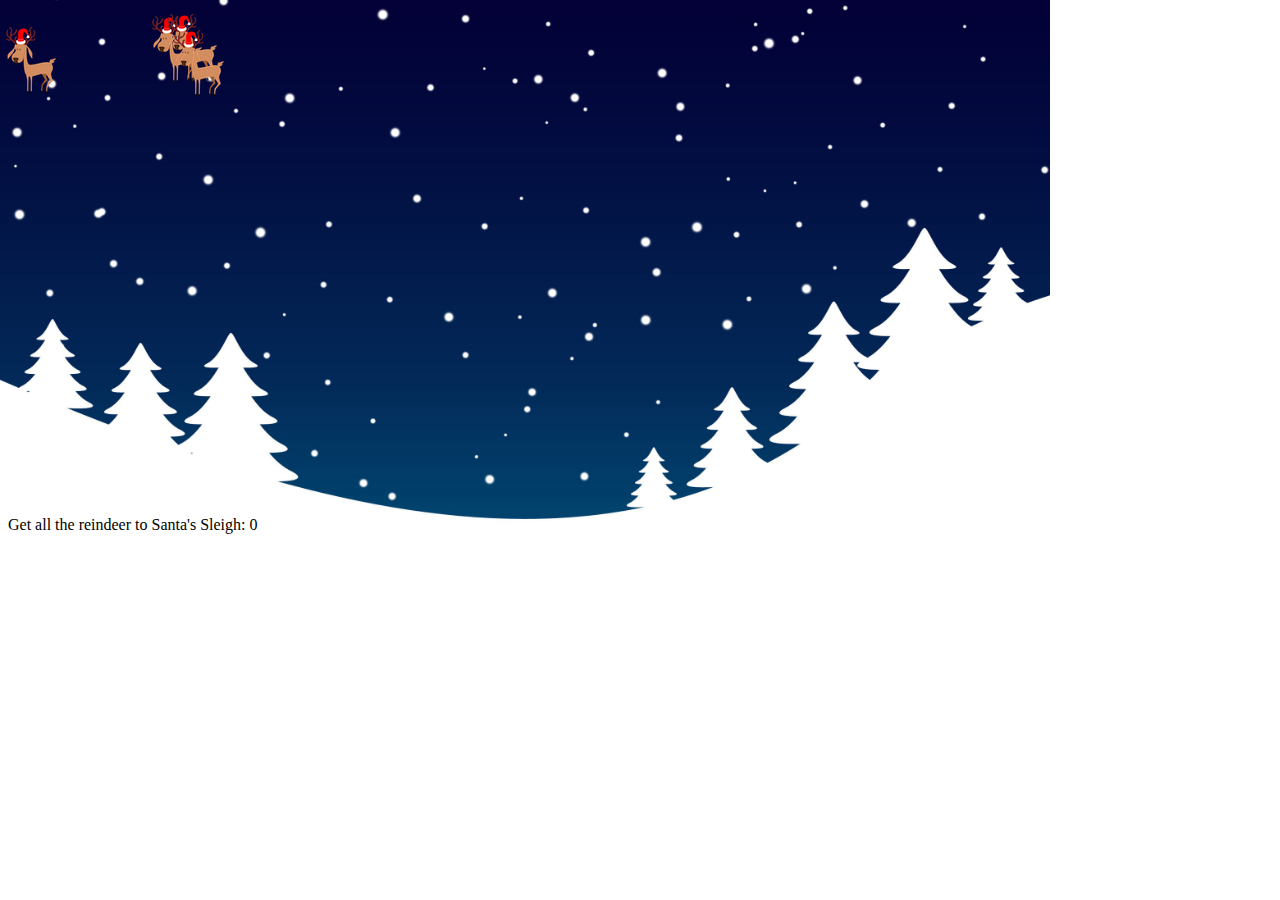
==== reindeerHTML.html @ ea7f429d "counter and background" ====
<!doctype html>
<html lang="en">

<head>
  <title>jQuery Demo</title>
  <link rel="stylesheet" href="reindeerCSS.css">
</head>

<body>

<script src="https://cdnjs.cloudflare.com/ajax/libs/jquery/2.1.3/jquery.min.js"></script>
<script src="reinddeerJS.js"></script>
<a id='a'onclick="functionA()" href="#"></a>
<a id='b'onclick="functionB()" href="#"></a>
<a id='c'onclick="functionC()" href="#"></a>
<a id='d'onclick="functionD()" href="#"></a>
<!--<img src="santaAndReindeer.jpg" alt="santa">-->
<p id="demo">Get all the reindeer to Santa's Sleigh: 0</p>
</body>

</html>
---- reindeerCSS.css ----
#a{
width: 50px;
height:66px;
background-image:url('reindeer.png');
position:fixed;
    
}

#b {
width: 50px;
height:66px;
 background-image:url('reindeer.png');
position:fixed;
    
}
#c {
width: 50px;
height:66px;
background-image:url('reindeer.png');
position:fixed;
    
}
#d {
width: 50px;
height:66px;
 background-image:url('reindeer.png');
position:fixed;
    
}
body {
  background-image: url(snowBackground.jpeg);
  background-repeat: no-repeat;
  background-size: 1050px;

}
img {
  position: absolute;
  left: 0px;
  top: 450px;
}
p {
    position: absolute;
    top: 500px;
}
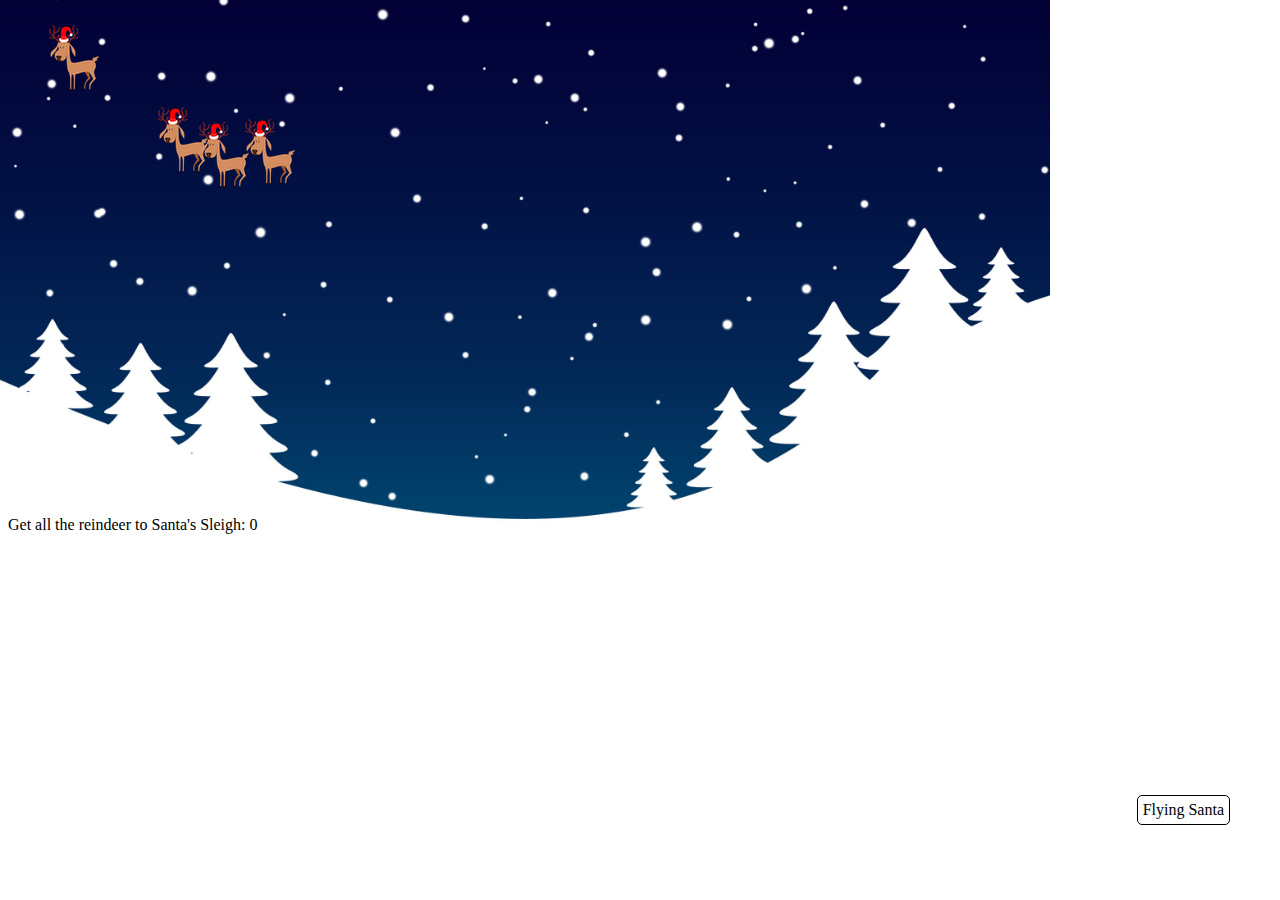
==== commit 936a1831: "Button" ====
--- a/reindeerHTML.html
+++ b/reindeerHTML.html
@@ -16,6 +16,7 @@
 <a id='d'onclick="functionD()" href="#"></a>
 <!--<img src="santaAndReindeer.jpg" alt="santa">-->
 <p id="demo">Get all the reindeer to Santa's Sleigh: 0</p>
+<a id="link" href="index.html">Flying Santa</a>
 </body>
 
 </html>
--- a/reindeerCSS.css
+++ b/reindeerCSS.css
@@ -43,3 +43,16 @@
     position: absolute;
     top: 500px;
 }
+#link {
+    font-family: "Avenir";
+    border-style: solid;
+    border-width: 0.5px;
+    border-radius: 5px;
+    border-color: black;
+    padding: 5px;
+    position: absolute;
+    right: 50px;
+    bottom: 75px;
+    text-decoration: none;
+    color: black;
+}
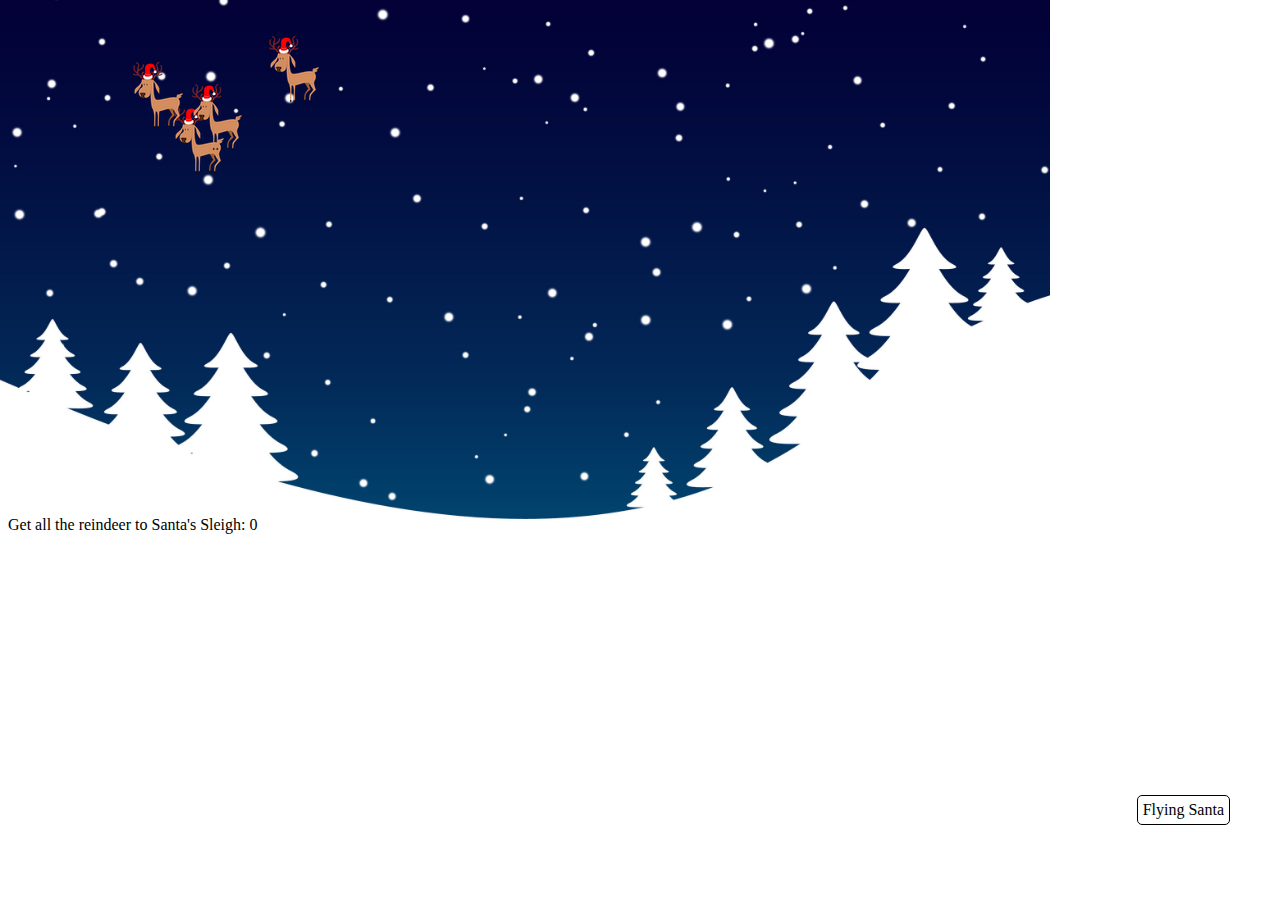
==== commit b81bbaca: "asdfgh" ====
--- a/reindeerHTML.html
+++ b/reindeerHTML.html
@@ -20,4 +20,6 @@
 </body>
 
 </html>
-
+<!-- Credits:
+https://codepen.io/cooljockey/pen/uyeHz?editors=1111
+-->
--- a/reindeerCSS.css
+++ b/reindeerCSS.css
@@ -10,7 +10,7 @@
 #b {
 width: 50px;
 height:66px;
- background-image:url('reindeer.png');
+background-image:url('reindeer.png');
 position:fixed;
     
 }
@@ -24,12 +24,12 @@
 #d {
 width: 50px;
 height:66px;
- background-image:url('reindeer.png');
+background-image:url('reindeer.png');
 position:fixed;
     
 }
 body {
-  background-image: url(snowBackground.jpeg);
+  background-image: url('snowBackground.jpeg');
   background-repeat: no-repeat;
   background-size: 1050px;
 
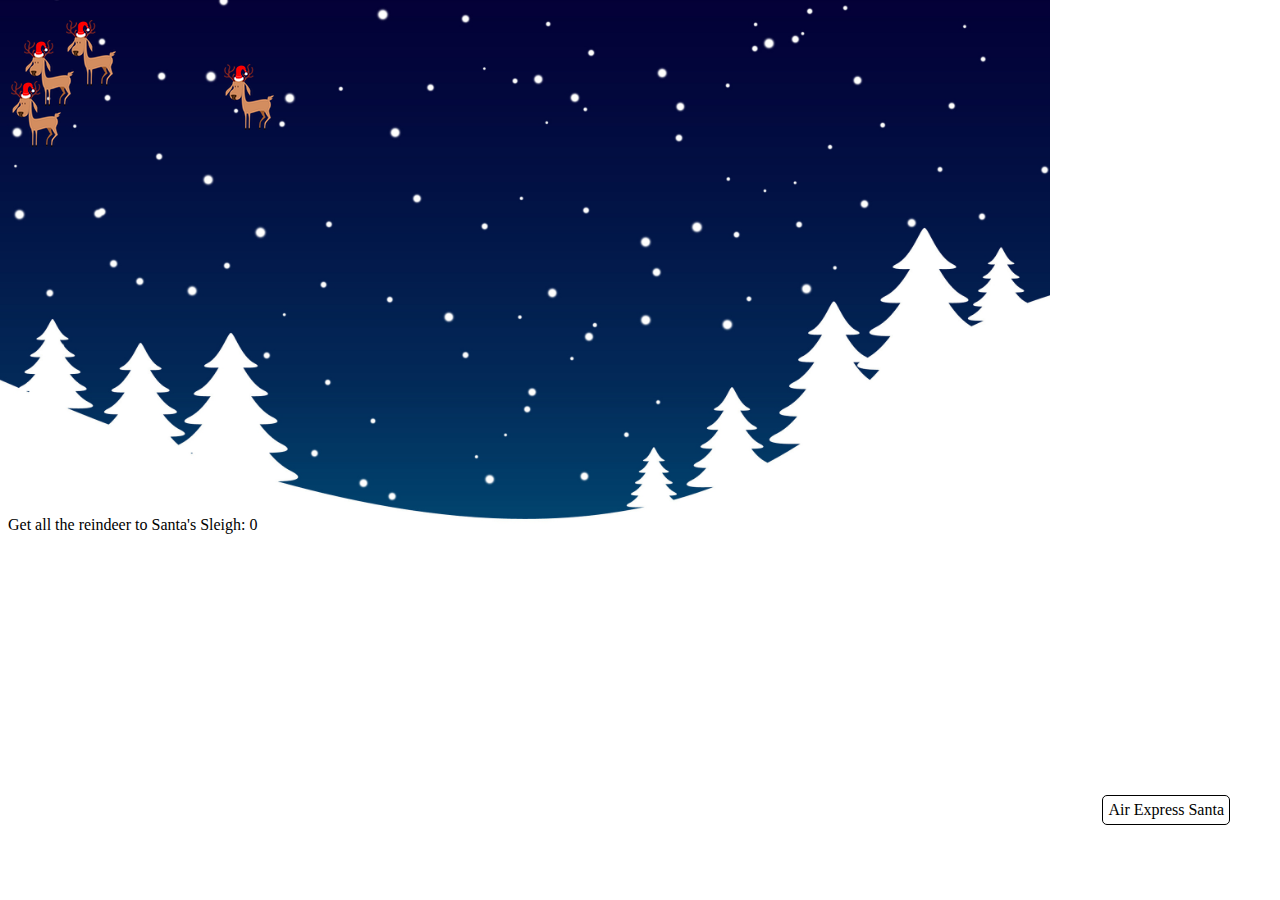
==== commit 16f1babd: "links" ====
--- a/reindeerHTML.html
+++ b/reindeerHTML.html
@@ -16,10 +16,8 @@
 <a id='d'onclick="functionD()" href="#"></a>
 <!--<img src="santaAndReindeer.jpg" alt="santa">-->
 <p id="demo">Get all the reindeer to Santa's Sleigh: 0</p>
-<a id="link" href="index.html">Flying Santa</a>
+<a id="link" href="santa.html">Air Express Santa</a>
 </body>
 
 </html>
-<!-- Credits:
-https://codepen.io/cooljockey/pen/uyeHz?editors=1111
--->
+
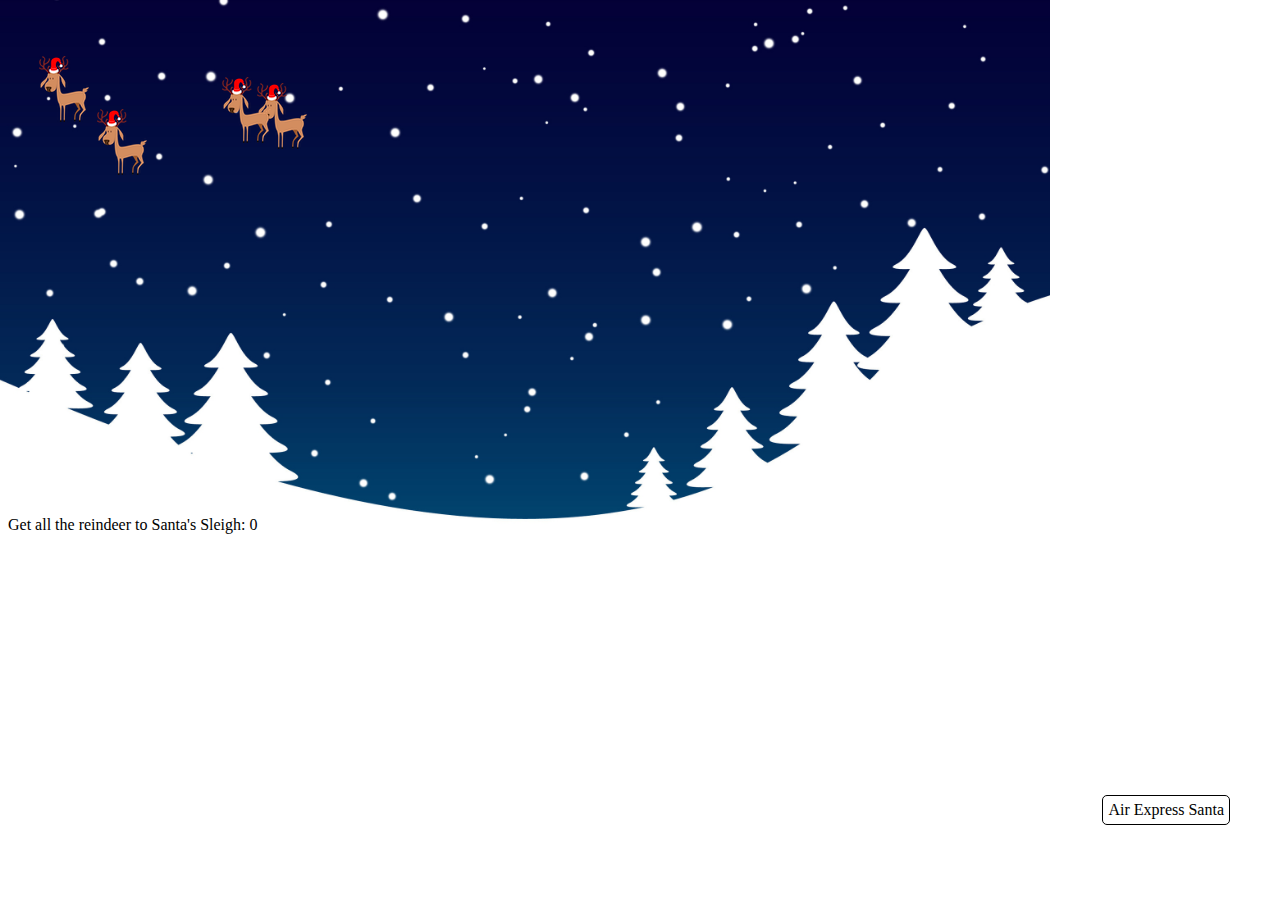
==== commit 373ae929: "Merge branch 'master' of https://github.com/clarkmahaffey/HolidayHomies" ====
--- a/reindeerHTML.html
+++ b/reindeerHTML.html
@@ -20,4 +20,6 @@
 </body>
 
 </html>
-
+<!-- Credits:
+https://codepen.io/cooljockey/pen/uyeHz?editors=1111
+-->
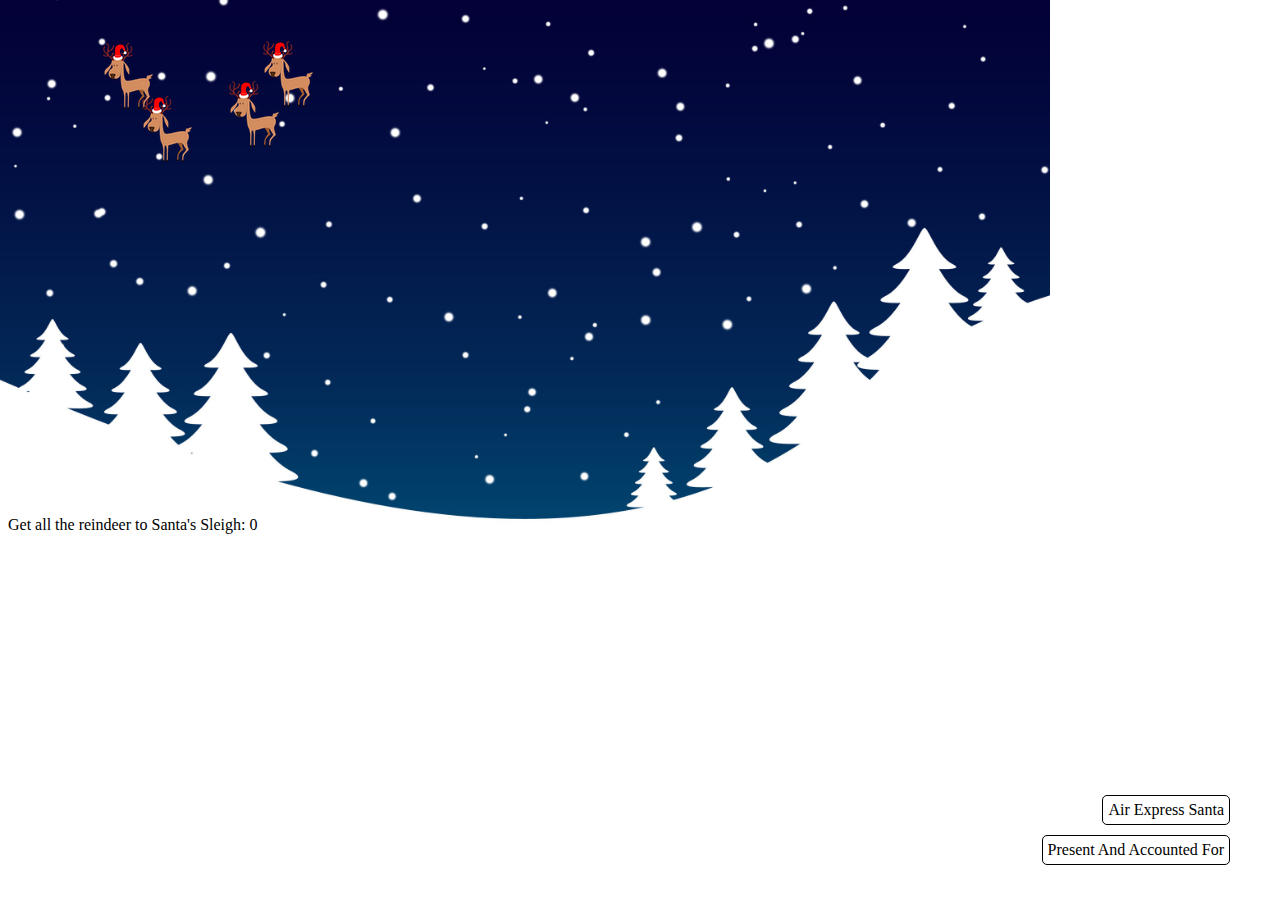
==== commit add29f89: "buttons" ====
--- a/reindeerHTML.html
+++ b/reindeerHTML.html
@@ -16,7 +16,8 @@
 <a id='d'onclick="functionD()" href="#"></a>
 <!--<img src="santaAndReindeer.jpg" alt="santa">-->
 <p id="demo">Get all the reindeer to Santa's Sleigh: 0</p>
-<a id="link" href="santa.html">Air Express Santa</a>
+<a id="link1" href="santa.html">Air Express Santa</a>
+<a id="link2" href="index.html">Present And Accounted For</a>
 </body>
 
 </html>
--- a/reindeerCSS.css
+++ b/reindeerCSS.css
@@ -43,7 +43,7 @@
     position: absolute;
     top: 500px;
 }
-#link {
+#link1 {
     font-family: "Avenir";
     border-style: solid;
     border-width: 0.5px;
@@ -56,3 +56,16 @@
     text-decoration: none;
     color: black;
 }
+#link2 {
+    font-family: "Avenir";
+    border-style: solid;
+    border-width: 0.5px;
+    border-radius: 5px;
+    border-color: black;
+    padding: 5px;
+    position: absolute;
+    right: 50px;
+    bottom: 35px;
+    text-decoration: none;
+    color: black;
+}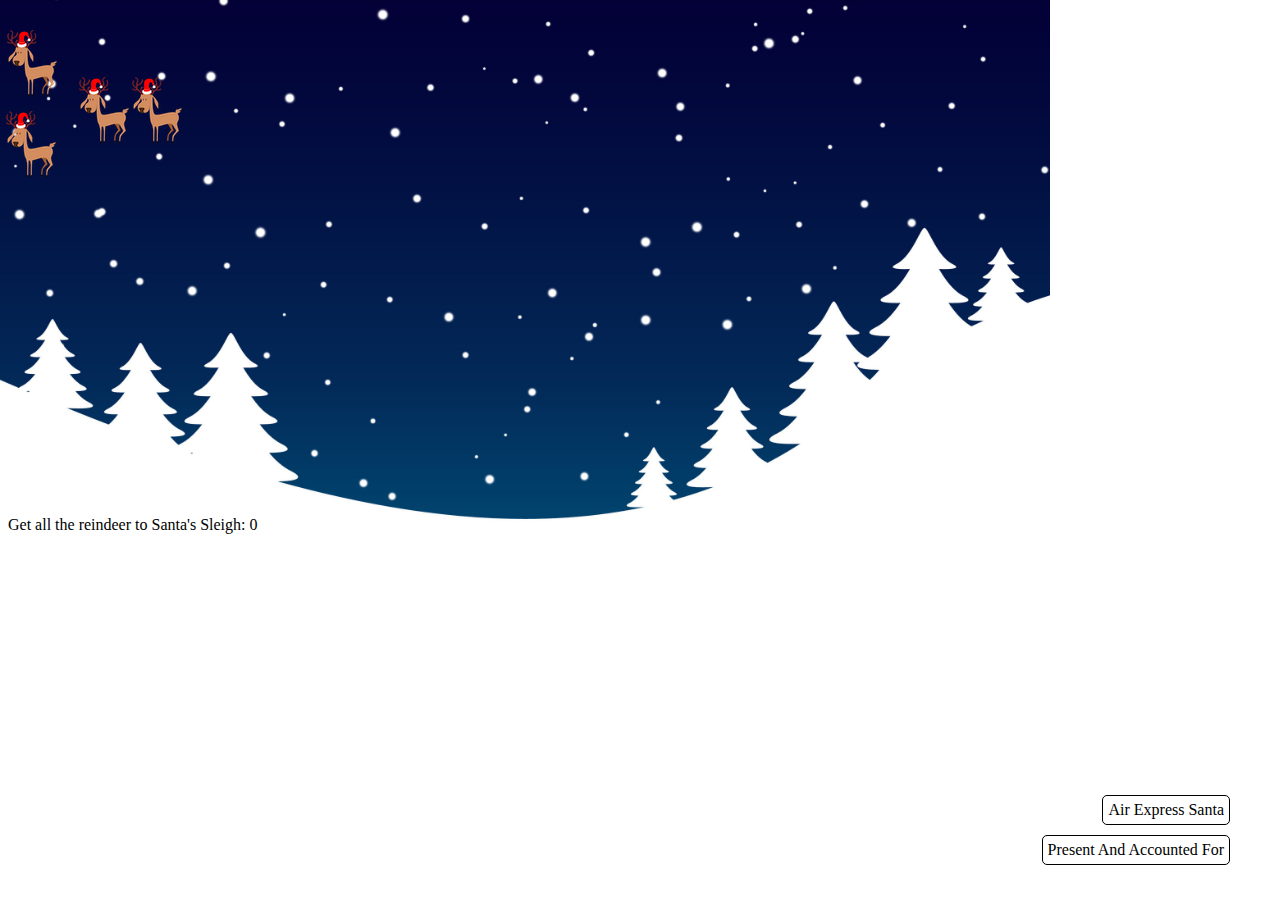
==== commit 778bd5d4: "small changes" ====
--- a/reindeerHTML.html
+++ b/reindeerHTML.html
@@ -2,7 +2,7 @@
 <html lang="en">
 
 <head>
-  <title>jQuery Demo</title>
+  <title>Reindeer Games</title>
   <link rel="stylesheet" href="reindeerCSS.css">
 </head>
 
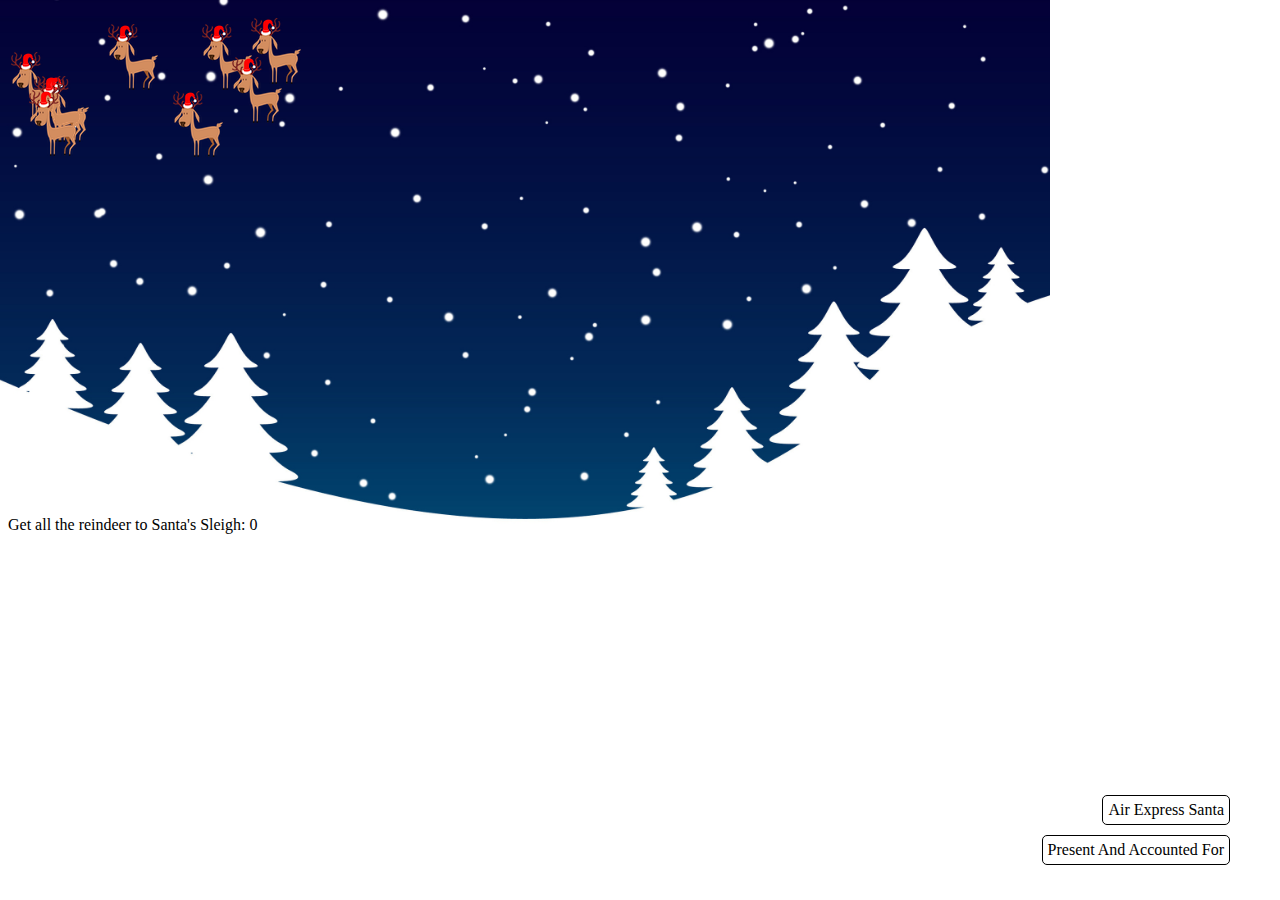
==== commit 475cd0b1: "updated reindeer game" ====
--- a/reindeerHTML.html
+++ b/reindeerHTML.html
@@ -14,6 +14,12 @@
 <a id='b'onclick="functionB()" href="#"></a>
 <a id='c'onclick="functionC()" href="#"></a>
 <a id='d'onclick="functionD()" href="#"></a>
+<a id='e'onclick="functionE()" href="#"></a>
+<a id='f'onclick="functionF()" href="#"></a>
+<a id='g'onclick="functionG()" href="#"></a>
+<a id='h'onclick="functionH()" href="#"></a>
+<a id='i'onclick="functionI()" href="#"></a>
+    
 <!--<img src="santaAndReindeer.jpg" alt="santa">-->
 <p id="demo">Get all the reindeer to Santa's Sleigh: 0</p>
 <a id="link1" href="santa.html">Air Express Santa</a>
--- a/reindeerCSS.css
+++ b/reindeerCSS.css
@@ -22,6 +22,41 @@
     
 }
 #d {
+width: 50px;
+height:66px;
+background-image:url('reindeer.png');
+position:fixed;
+    
+}
+#e {
+width: 50px;
+height:66px;
+background-image:url('reindeer.png');
+position:fixed;
+    
+}
+#f {
+width: 50px;
+height:66px;
+background-image:url('reindeer.png');
+position:fixed;
+    
+}
+#g {
+width: 50px;
+height:66px;
+background-image:url('reindeer.png');
+position:fixed;
+    
+}
+#h {
+width: 50px;
+height:66px;
+background-image:url('reindeer.png');
+position:fixed;
+    
+}
+#i {
 width: 50px;
 height:66px;
 background-image:url('reindeer.png');
@@ -68,4 +103,7 @@
     bottom: 35px;
     text-decoration: none;
     color: black;
+}
+#demo {
+    font-family: "Avenir";
 }